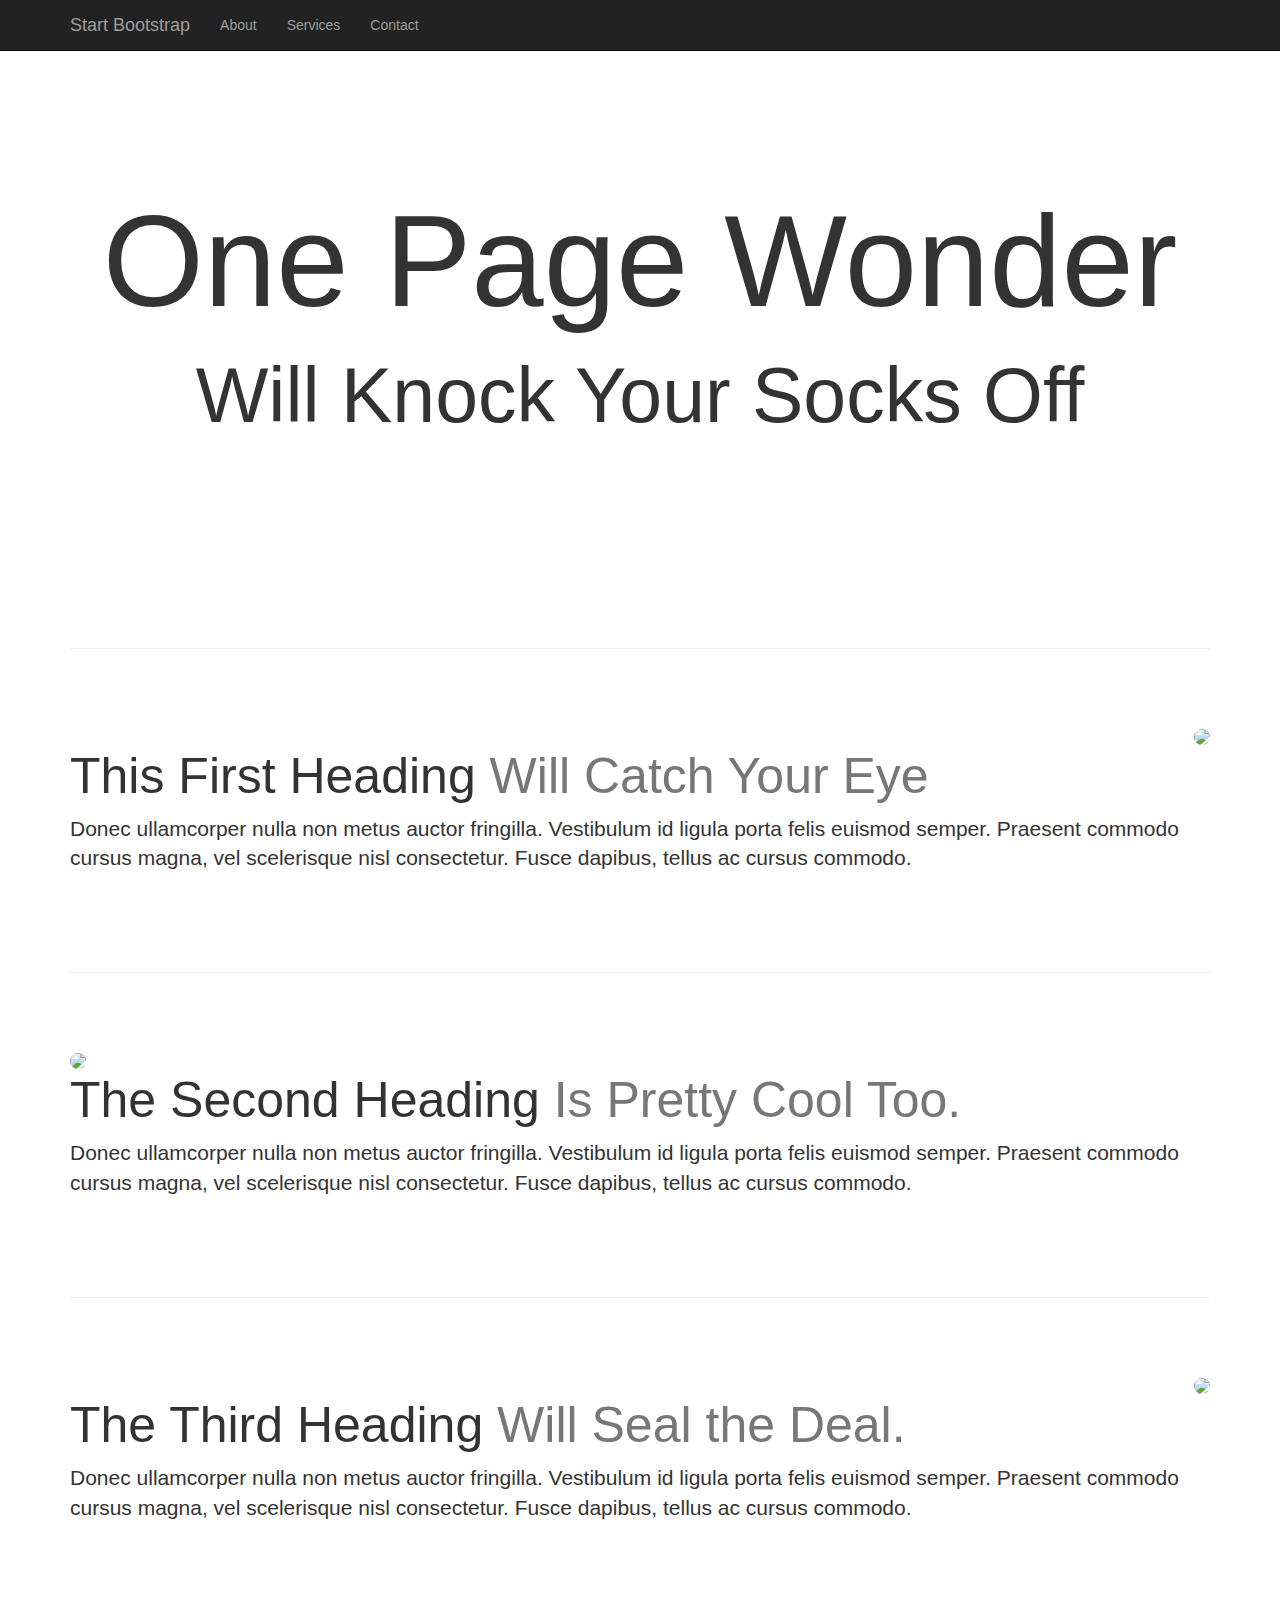
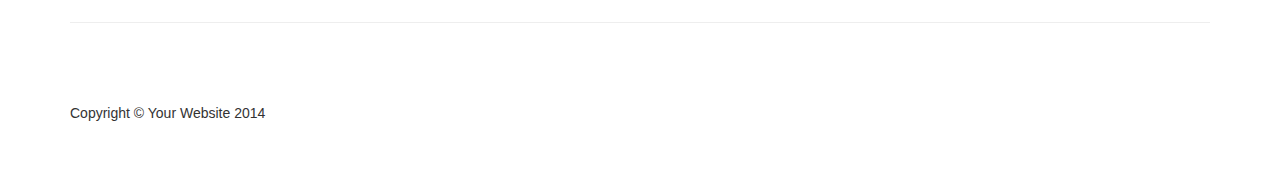
==== index.html @ 87412b1c "Arquivos iniciais." ====
<!DOCTYPE html>
<html lang="en">

<head>

    <meta charset="utf-8">
    <meta http-equiv="X-UA-Compatible" content="IE=edge">
    <meta name="viewport" content="width=device-width, initial-scale=1">
    <meta name="description" content="">
    <meta name="author" content="">

    <title>One Page Wonder - Start Bootstrap Template</title>

    <!-- Bootstrap Core CSS -->
    <link href="css/bootstrap.min.css" rel="stylesheet">

    <!-- Custom CSS -->
    <link href="css/one-page-wonder.css" rel="stylesheet">

    <!-- HTML5 Shim and Respond.js IE8 support of HTML5 elements and media queries -->
    <!-- WARNING: Respond.js doesn't work if you view the page via file:// -->
    <!--[if lt IE 9]>
        <script src="https://oss.maxcdn.com/libs/html5shiv/3.7.0/html5shiv.js"></script>
        <script src="https://oss.maxcdn.com/libs/respond.js/1.4.2/respond.min.js"></script>
    <![endif]-->

</head>

<body>

    <!-- Navigation -->
    <nav class="navbar navbar-inverse navbar-fixed-top" role="navigation">
        <div class="container">
            <!-- Brand and toggle get grouped for better mobile display -->
            <div class="navbar-header">
                <button type="button" class="navbar-toggle" data-toggle="collapse" data-target="#bs-example-navbar-collapse-1">
                    <span class="sr-only">Toggle navigation</span>
                    <span class="icon-bar"></span>
                    <span class="icon-bar"></span>
                    <span class="icon-bar"></span>
                </button>
                <a class="navbar-brand" href="#">Start Bootstrap</a>
            </div>
            <!-- Collect the nav links, forms, and other content for toggling -->
            <div class="collapse navbar-collapse" id="bs-example-navbar-collapse-1">
                <ul class="nav navbar-nav">
                    <li>
                        <a href="#about">About</a>
                    </li>
                    <li>
                        <a href="#services">Services</a>
                    </li>
                    <li>
                        <a href="#contact">Contact</a>
                    </li>
                </ul>
            </div>
            <!-- /.navbar-collapse -->
        </div>
        <!-- /.container -->
    </nav>

    <!-- Full Width Image Header -->
    <header class="header-image">
        <div class="headline">
            <div class="container">
                <h1>One Page Wonder</h1>
                <h2>Will Knock Your Socks Off</h2>
            </div>
        </div>
    </header>

    <!-- Page Content -->
    <div class="container">

        <hr class="featurette-divider">

        <!-- First Featurette -->
        <div class="featurette" id="about">
            <img class="featurette-image img-circle img-responsive pull-right" src="http://placehold.it/500x500">
            <h2 class="featurette-heading">This First Heading
                <span class="text-muted">Will Catch Your Eye</span>
            </h2>
            <p class="lead">Donec ullamcorper nulla non metus auctor fringilla. Vestibulum id ligula porta felis euismod semper. Praesent commodo cursus magna, vel scelerisque nisl consectetur. Fusce dapibus, tellus ac cursus commodo.</p>
        </div>

        <hr class="featurette-divider">

        <!-- Second Featurette -->
        <div class="featurette" id="services">
            <img class="featurette-image img-circle img-responsive pull-left" src="http://placehold.it/500x500">
            <h2 class="featurette-heading">The Second Heading
                <span class="text-muted">Is Pretty Cool Too.</span>
            </h2>
            <p class="lead">Donec ullamcorper nulla non metus auctor fringilla. Vestibulum id ligula porta felis euismod semper. Praesent commodo cursus magna, vel scelerisque nisl consectetur. Fusce dapibus, tellus ac cursus commodo.</p>
        </div>

        <hr class="featurette-divider">

        <!-- Third Featurette -->
        <div class="featurette" id="contact">
            <img class="featurette-image img-circle img-responsive pull-right" src="http://placehold.it/500x500">
            <h2 class="featurette-heading">The Third Heading
                <span class="text-muted">Will Seal the Deal.</span>
            </h2>
            <p class="lead">Donec ullamcorper nulla non metus auctor fringilla. Vestibulum id ligula porta felis euismod semper. Praesent commodo cursus magna, vel scelerisque nisl consectetur. Fusce dapibus, tellus ac cursus commodo.</p>
        </div>

        <hr class="featurette-divider">

        <!-- Footer -->
        <footer>
            <div class="row">
                <div class="col-lg-12">
                    <p>Copyright &copy; Your Website 2014</p>
                </div>
            </div>
        </footer>

    </div>
    <!-- /.container -->

    <!-- jQuery -->
    <script src="js/jquery.js"></script>

    <!-- Bootstrap Core JavaScript -->
    <script src="js/bootstrap.min.js"></script>

</body>

</html>
---- css/one-page-wonder.css ----
/*!
 * Start Bootstrap - One Page Wonder HTML Template (http://startbootstrap.com)
 * Code licensed under the Apache License v2.0.
 * For details, see http://www.apache.org/licenses/LICENSE-2.0.
 */

body {
    margin-top: 50px; /* Required padding for .navbar-fixed-top. Remove if using .navbar-static-top. Change if height of navigation changes. */
}

.header-image {
    display: block;
    width: 100%;
    text-align: center;
    background: url('http://placehold.it/1900x500') no-repeat center center scroll;
    -webkit-background-size: cover;
    -moz-background-size: cover;
    background-size: cover;
    -o-background-size: cover;
}

.headline {
    padding: 120px 0;
}

.headline h1 {
    font-size: 130px;
    background: #fff;
    background: rgba(255,255,255,0.9);
}

.headline h2 {
    font-size: 77px;
    background: #fff;
    background: rgba(255,255,255,0.9);
}

.featurette-divider {
    margin: 80px 0;
}

.featurette {
    overflow: hidden;
}

.featurette-image.pull-left {
    margin-right: 40px;
}

.featurette-image.pull-right {
    margin-left: 40px;
}

.featurette-heading {
    font-size: 50px;
}

footer {
    margin: 50px 0;
}

@media(max-width:1200px) {
    .headline h1 {
        font-size: 140px;
    }

    .headline h2 {
        font-size: 63px;
    }

    .featurette-divider {
        margin: 50px 0;
    }

    .featurette-image.pull-left {
        margin-right: 20px;
    }

    .featurette-image.pull-right {
        margin-left: 20px;
    }

    .featurette-heading {
        font-size: 35px;
    }
}

@media(max-width:991px) {
    .headline h1 {
        font-size: 105px;
    }

    .headline h2 {
        font-size: 50px;
    }

    .featurette-divider {
        margin: 40px 0;
    }

    .featurette-image {
        max-width: 50%;
    }

    .featurette-image.pull-left {
        margin-right: 10px;
    }

    .featurette-image.pull-right {
        margin-left: 10px;
    }

    .featurette-heading {
        font-size: 30px;
    }
}

@media(max-width:768px) {
    .container {
        margin: 0 15px;
    }

    .featurette-divider {
        margin: 40px 0;
    }

    .featurette-heading {
        font-size: 25px;
    }
}

@media(max-width:668px) {
    .headline h1 {
        font-size: 70px;
    }

    .headline h2 {
        font-size: 32px;
    }

    .featurette-divider {
        margin: 30px 0;
    }
}

@media(max-width:640px) {
    .headline {
        padding: 75px 0 25px 0;
    }

    .headline h1 {
        font-size: 60px;
    }

    .headline h2 {
        font-size: 30px;
    }
}

@media(max-width:375px) {
    .featurette-divider {
        margin: 10px 0;
    }

    .featurette-image {
        max-width: 100%;
    }

    .featurette-image.pull-left {
        margin-right: 0;
        margin-bottom: 10px;
    }

    .featurette-image.pull-right {
        margin-bottom: 10px;
        margin-left: 0;
    }
}
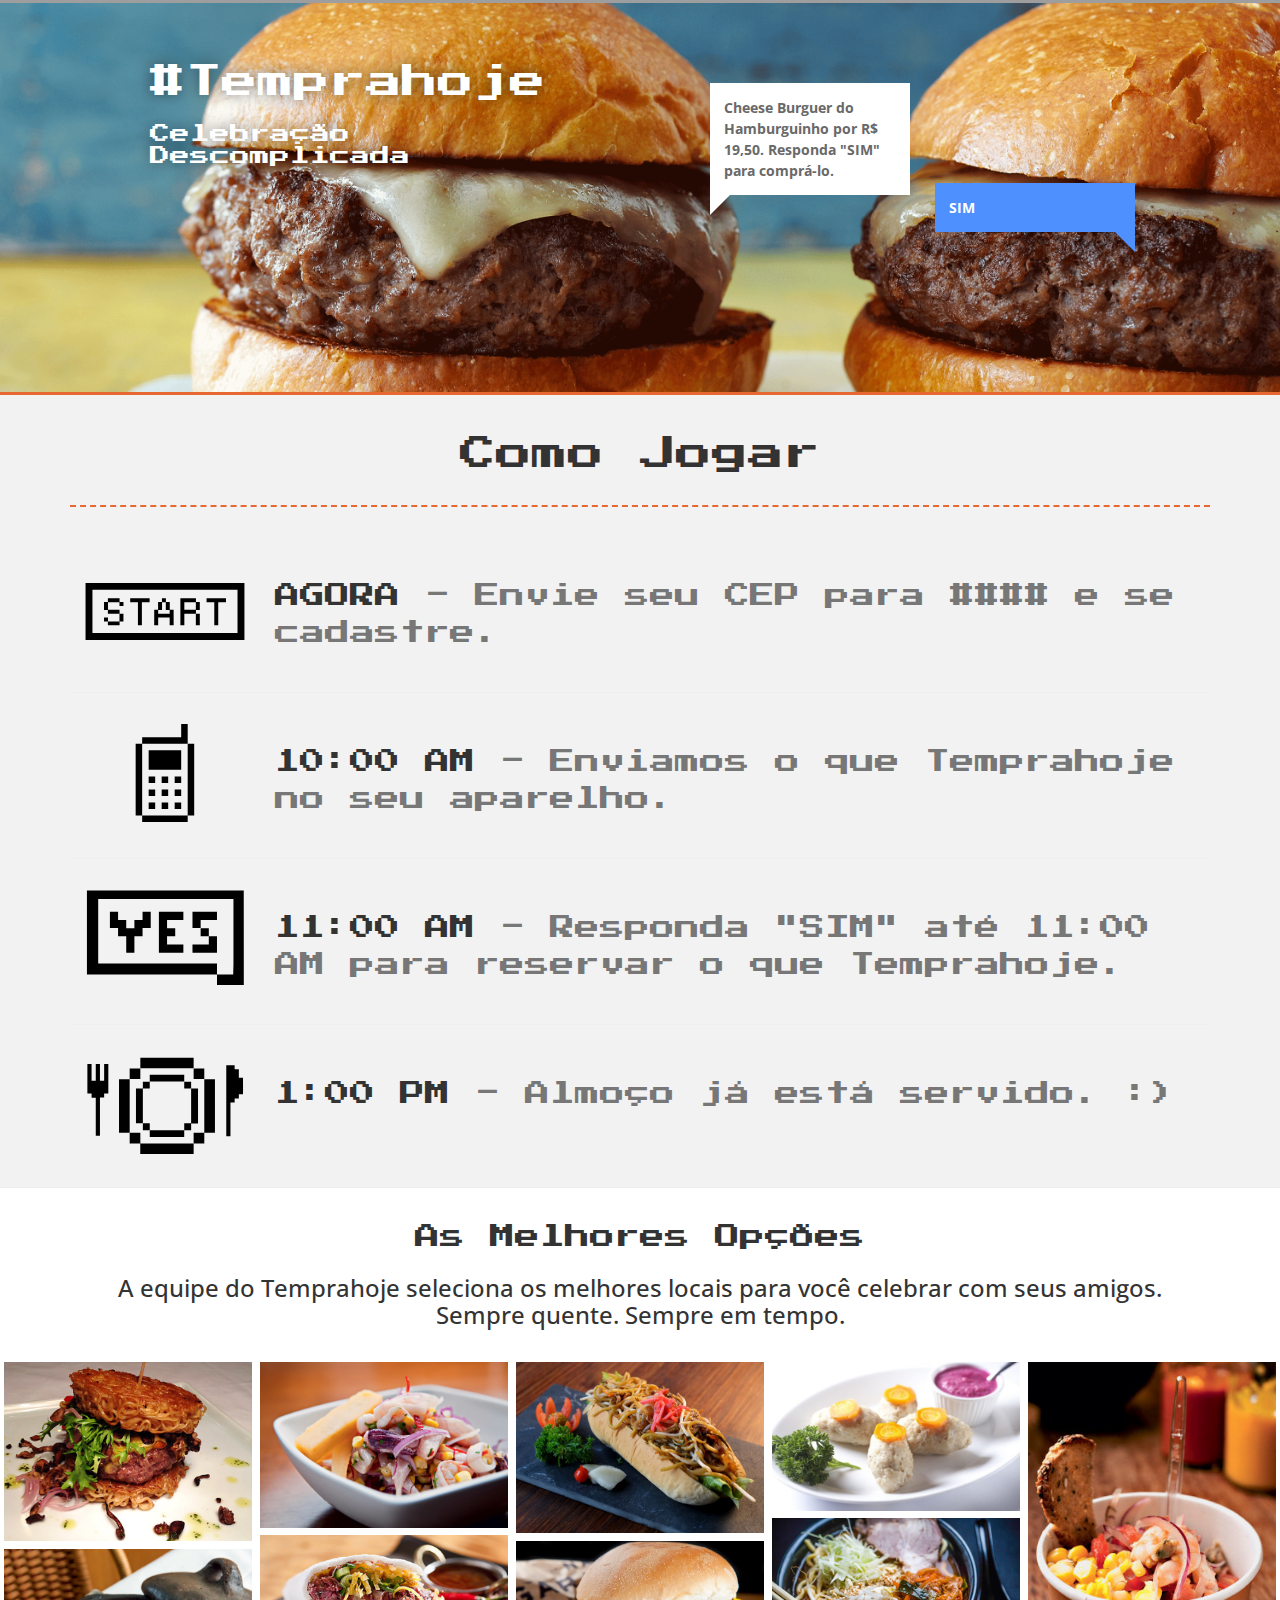
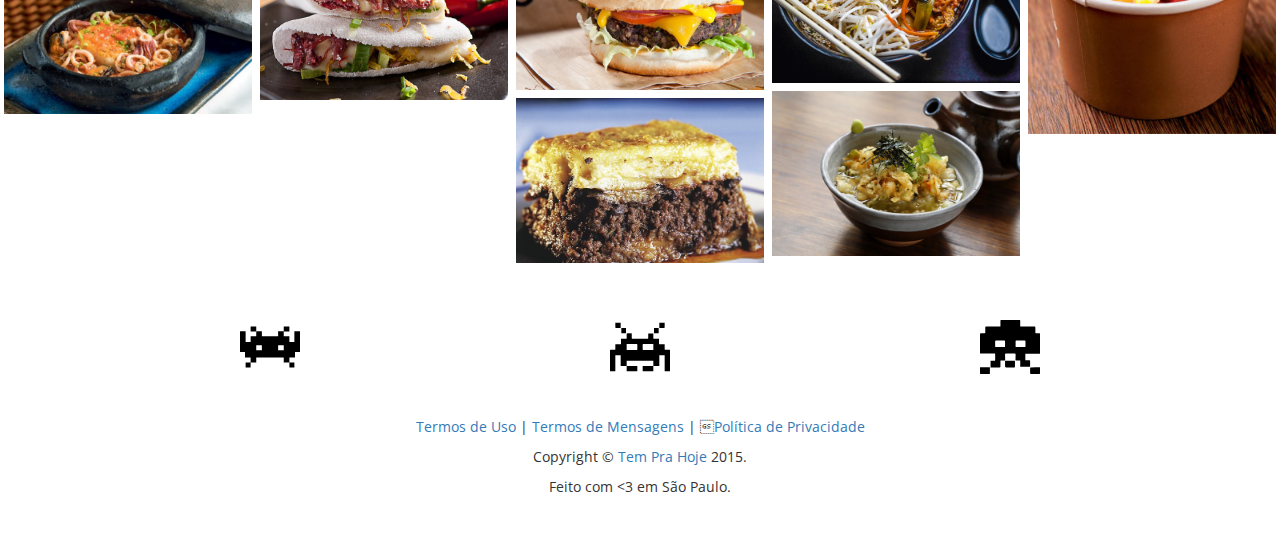
==== commit 6ea792e9: "Versionando primeiras alterações." ====
--- a/index.html
+++ b/index.html
@@ -1,131 +1,333 @@
 <!DOCTYPE html>
-<html lang="en">
+<html lang="pt-BR">
+<head>
+  <meta charset="utf-8" />
+  <meta http-equiv="X-UA-Compatible" content="IE=edge, chrome=1" />
+  <meta name="viewport" content="width=device-width, initial-scale=1.0" />
+  <meta name="description" content="" />
+  <meta name="author" content="" />
+  <title>#Temprahoje</title>
+  <link href="css/style.css" rel="stylesheet" />
+  <!--[if lt IE 9]>
+      <script src="https://oss.maxcdn.com/libs/html5shiv/3.7.0/html5shiv.js"></script>
+      <script src="https://oss.maxcdn.com/libs/respond.js/1.4.2/respond.min.js"></script>
+  <![endif]-->
+  <noscript><link rel="stylesheet" type="text/css" href="css/noJS.css"/></noscript>
+  <!--[if lte IE 7]><style>.main{display:none;} .support-note .note-ie{display:block;}</style><![endif]-->
+  <script src="js/modernizr.custom.70736.js" type="text/javascript"></script>
+</head>
+<body>
+  <header class="header-image">
+    <div class="headline">
+      <div class="container">
+        <div class="col-md-6 col-xs-12 col-lg-6 col-sm-6 headline-title">
+          <h1>#Temprahoje</h1>
+          <h2>Celebração Descomplicada</h2>
+        </div>
+        <div class="col-md-6 col-xs-12 col-lg-6 col-sm-6 headline-talks">
+          <div class="col-md-6 col-xs-12 col-lg-6 col-sm-6 talk-request">
+            <div class="talk-bubble tri-right btm-left">
+              <div class="talktext">
+                <p>Cheese Burguer do Hamburguinho por R$ 19,50. Responda "SIM" para comprá-lo.</p>
+              </div>
+            </div>
+          </div>
+          <div class="col-md-6 col-xs-12 col-lg-6 col-sm-6 talk-response">
+            <br /><br /><br /><br /><br />
+            <div class="talk-bubble tri-right btm-right">
+              <div class="talktext">
+                <p>SIM</p>
+              </div>
+            </div>
+          </div>
+        </div>
+      </div>
+    </div>
+  </header>
+  <div class="featurette-container">
+    <div class="container">
+      <div class="featurette-title text-center">
+        <h1>Como Jogar</h1>
+      </div>
+      <div class="featurette" id="about">
+        <div class="col-md-2 mobile-hide">
+          <img class="featurette-image img-responsive" src="images/icons/start.svg" width="200" style="margin-top: 25px">
+        </div>
+        <div class="col-md-10 col-xs-12">
+          <h2 class="featurette-heading">AGORA
+            <span class="text-muted">- Envie seu CEP para #### e se cadastre.</span>
+          </h2>
+        </div>
+      </div>
+      <hr class="featurette-divider">
+      <div class="featurette" id="services">
+        <div class="col-md-2 text-center mobile-hide">
+          <img class="featurette-image img-responsive" src="images/icons/mobile.svg" width="60">
+        </div>
+        <div class="col-md-10 col-xs-12">
+          <h2 class="featurette-heading">10:00 AM
+            <span class="text-muted">- Enviamos o que Temprahoje no seu aparelho.</span>
+          </h2>
+        </div>
+      </div>
+      <hr class="featurette-divider">
+      <div class="featurette" id="contact">
+        <div class="col-md-2 text-center mobile-hide">
+          <img class="featurette-image img-responsive" src="images/icons/yes.svg">
+        </div>
+        <div class="col-md-10 col-xs-12">
+          <h2 class="featurette-heading">11:00 AM
+            <span class="text-muted">- Responda "SIM" até 11:00 AM para reservar o que Temprahoje.</span></h2>
+        </div>
+      </div>
+      <hr class="featurette-divider">
+      <div class="featurette" id="contact">
+        <div class="col-md-2 text-center mobile-hide">
+          <img class="featurette-image img-responsive" src="images/icons/food.svg" />
+        </div>
+        <div class="col-md-10 col-xs-12">
+          <h2 class="featurette-heading">1:00 PM
+            <span class="text-muted">- Almoço já está servido. :)</span></h2>
+        </div>
+      </div>
+    </div>
+    <hr class="featurette-divider">
+  </div>
 
-<head>
+  <div class="text-center">
+    <h1 class="featurette-heading">As Melhores Opções</h1>
+    <h3>
+      A equipe do Temprahoje seleciona os melhores locais para você celebrar com seus amigos.<br />
+      Sempre quente. Sempre em tempo.
+    </h3>
+    <br />
+  </div>
 
-    <meta charset="utf-8">
-    <meta http-equiv="X-UA-Compatible" content="IE=edge">
-    <meta name="viewport" content="width=device-width, initial-scale=1">
-    <meta name="description" content="">
-    <meta name="author" content="">
-
-    <title>One Page Wonder - Start Bootstrap Template</title>
-
-    <!-- Bootstrap Core CSS -->
-    <link href="css/bootstrap.min.css" rel="stylesheet">
-
-    <!-- Custom CSS -->
-    <link href="css/one-page-wonder.css" rel="stylesheet">
-
-    <!-- HTML5 Shim and Respond.js IE8 support of HTML5 elements and media queries -->
-    <!-- WARNING: Respond.js doesn't work if you view the page via file:// -->
-    <!--[if lt IE 9]>
-        <script src="https://oss.maxcdn.com/libs/html5shiv/3.7.0/html5shiv.js"></script>
-        <script src="https://oss.maxcdn.com/libs/respond.js/1.4.2/respond.min.js"></script>
-    <![endif]-->
-
-</head>
-
-<body>
-
-    <!-- Navigation -->
-    <nav class="navbar navbar-inverse navbar-fixed-top" role="navigation">
-        <div class="container">
-            <!-- Brand and toggle get grouped for better mobile display -->
-            <div class="navbar-header">
-                <button type="button" class="navbar-toggle" data-toggle="collapse" data-target="#bs-example-navbar-collapse-1">
-                    <span class="sr-only">Toggle navigation</span>
-                    <span class="icon-bar"></span>
-                    <span class="icon-bar"></span>
-                    <span class="icon-bar"></span>
-                </button>
-                <a class="navbar-brand" href="#">Start Bootstrap</a>
-            </div>
-            <!-- Collect the nav links, forms, and other content for toggling -->
-            <div class="collapse navbar-collapse" id="bs-example-navbar-collapse-1">
-                <ul class="nav navbar-nav">
-                    <li>
-                        <a href="#about">About</a>
-                    </li>
-                    <li>
-                        <a href="#services">Services</a>
-                    </li>
-                    <li>
-                        <a href="#contact">Contact</a>
-                    </li>
-                </ul>
-            </div>
-            <!-- /.navbar-collapse -->
-        </div>
-        <!-- /.container -->
-    </nav>
-
-    <!-- Full Width Image Header -->
-    <header class="header-image">
-        <div class="headline">
-            <div class="container">
-                <h1>One Page Wonder</h1>
-                <h2>Will Knock Your Socks Off</h2>
-            </div>
-        </div>
-    </header>
-
-    <!-- Page Content -->
-    <div class="container">
-
-        <hr class="featurette-divider">
-
-        <!-- First Featurette -->
-        <div class="featurette" id="about">
-            <img class="featurette-image img-circle img-responsive pull-right" src="http://placehold.it/500x500">
-            <h2 class="featurette-heading">This First Heading
-                <span class="text-muted">Will Catch Your Eye</span>
-            </h2>
-            <p class="lead">Donec ullamcorper nulla non metus auctor fringilla. Vestibulum id ligula porta felis euismod semper. Praesent commodo cursus magna, vel scelerisque nisl consectetur. Fusce dapibus, tellus ac cursus commodo.</p>
-        </div>
-
-        <hr class="featurette-divider">
-
-        <!-- Second Featurette -->
-        <div class="featurette" id="services">
-            <img class="featurette-image img-circle img-responsive pull-left" src="http://placehold.it/500x500">
-            <h2 class="featurette-heading">The Second Heading
-                <span class="text-muted">Is Pretty Cool Too.</span>
-            </h2>
-            <p class="lead">Donec ullamcorper nulla non metus auctor fringilla. Vestibulum id ligula porta felis euismod semper. Praesent commodo cursus magna, vel scelerisque nisl consectetur. Fusce dapibus, tellus ac cursus commodo.</p>
-        </div>
-
-        <hr class="featurette-divider">
-
-        <!-- Third Featurette -->
-        <div class="featurette" id="contact">
-            <img class="featurette-image img-circle img-responsive pull-right" src="http://placehold.it/500x500">
-            <h2 class="featurette-heading">The Third Heading
-                <span class="text-muted">Will Seal the Deal.</span>
-            </h2>
-            <p class="lead">Donec ullamcorper nulla non metus auctor fringilla. Vestibulum id ligula porta felis euismod semper. Praesent commodo cursus magna, vel scelerisque nisl consectetur. Fusce dapibus, tellus ac cursus commodo.</p>
-        </div>
-
-        <hr class="featurette-divider">
-
-        <!-- Footer -->
-        <footer>
-            <div class="row">
-                <div class="col-lg-12">
-                    <p>Copyright &copy; Your Website 2014</p>
-                </div>
-            </div>
-        </footer>
-
-    </div>
-    <!-- /.container -->
-
-    <!-- jQuery -->
-    <script src="js/jquery.js"></script>
-
-    <!-- Bootstrap Core JavaScript -->
-    <script src="js/bootstrap.min.js"></script>
-
+  <div class="gamma-container gamma-loading" id="gamma-container">
+    <ul class="gamma-gallery">
+      <li>
+        <div data-alt="img01" data-description="<h3>Astolpho Burger Gourmet & Tartares - Miojoburger</h3>" data-max-width="1800" data-max-height="1350">
+          <div data-src="images/xxxlarge/astolpho-miojoburger3.jpeg" data-min-width="1300"></div>
+          <div data-src="images/xxlarge/astolpho-miojoburger3.jpeg" data-min-width="1000"></div>
+          <div data-src="images/xlarge/astolpho-miojoburger3.jpeg" data-min-width="700"></div>
+          <div data-src="images/large/astolpho-miojoburger3.jpeg" data-min-width="300"></div>
+          <div data-src="images/medium/astolpho-miojoburger3.jpeg" data-min-width="200"></div>
+          <div data-src="images/small/astolpho-miojoburger3.jpeg" data-min-width="140"></div>
+          <div data-src="images/xsmall/astolpho-miojoburger3.jpeg"></div>
+          <noscript>
+            <img src="images/xsmall/astolpho-miojoburger3.jpeg" alt="Astolpho Burger Gourmet & Tartares - Miojoburger"/>
+          </noscript>
+        </div>
+      </li>
+      <li>
+        <div data-alt="img02" data-description="<h3>Suri Ceviche Bar - ótimo caldo de limão, coentro e pimenta para tomar de colher</h3>" data-max-width="1800" data-max-height="1350">
+          <div data-src="images/xxxlarge/ceviche-classico-mixto_elvisfernandes_suri-jpg.jpeg" data-min-width="1300"></div>
+          <div data-src="images/xxlarge/ceviche-classico-mixto_elvisfernandes_suri-jpg.jpeg" data-min-width="1000"></div>
+          <div data-src="images/xlarge/ceviche-classico-mixto_elvisfernandes_suri-jpg.jpeg" data-min-width="700"></div>
+          <div data-src="images/large/ceviche-classico-mixto_elvisfernandes_suri-jpg.jpeg" data-min-width="300"></div>
+          <div data-src="images/medium/ceviche-classico-mixto_elvisfernandes_suri-jpg.jpeg" data-min-width="200"></div>
+          <div data-src="images/small/ceviche-classico-mixto_elvisfernandes_suri-jpg.jpeg" data-min-width="140"></div>
+          <div data-src="images/xsmall/ceviche-classico-mixto_elvisfernandes_suri-jpg.jpeg"></div>
+          <noscript>
+            <img src="images/xsmall/ceviche-classico-mixto_elvisfernandes_suri-jpg.jpeg" alt="Suri Ceviche Bar - ótimo caldo de limão, coentro e pimenta para tomar de colher"/>
+          </noscript>
+        </div>
+      </li>
+      <li>
+        <div data-alt="img03" data-description="<h3>Sakagura A1 - sanduíche de yakissoba no pão de hot-dog</h3>" data-max-width="1800" data-max-height="1350">
+          <div data-src="images/xxxlarge/dscf0494-bx.jpeg" data-min-width="1300"></div>
+          <div data-src="images/xxlarge/dscf0494-bx.jpeg" data-min-width="1000"></div>
+          <div data-src="images/xlarge/dscf0494-bx.jpeg" data-min-width="700"></div>
+          <div data-src="images/large/dscf0494-bx.jpeg" data-min-width="300"></div>
+          <div data-src="images/medium/dscf0494-bx.jpeg" data-min-width="200"></div>
+          <div data-src="images/small/dscf0494-bx.jpeg" data-min-width="140"></div>
+          <div data-src="images/xsmall/dscf0494-bx.jpeg"></div>
+          <noscript>
+            <img src="images/xsmall/dscf0494-bx.jpeg" alt="Sakagura A1 - sanduíche de yakissoba no pão de hot-dog"/>
+          </noscript>
+        </div>
+      </li>
+      <li>
+        <div data-alt="img04" data-description="<h3>Z Deli - Gefilte fish com raiz-forte</h3>" data-max-width="1800" data-max-height="1350">
+          <div data-src="images/xxxlarge/gefilte-fish-com-raiz-forte-marco-pinto.jpeg" data-min-width="1300"></div>
+          <div data-src="images/xxlarge/gefilte-fish-com-raiz-forte-marco-pinto.jpeg" data-min-width="1000"></div>
+          <div data-src="images/xlarge/gefilte-fish-com-raiz-forte-marco-pinto.jpeg" data-min-width="700"></div>
+          <div data-src="images/large/gefilte-fish-com-raiz-forte-marco-pinto.jpeg" data-min-width="300"></div>
+          <div data-src="images/medium/gefilte-fish-com-raiz-forte-marco-pinto.jpeg" data-min-width="200"></div>
+          <div data-src="images/small/gefilte-fish-com-raiz-forte-marco-pinto.jpeg" data-min-width="140"></div>
+          <div data-src="images/xsmall/gefilte-fish-com-raiz-forte-marco-pinto.jpeg"></div>
+          <noscript>
+            <img src="images/xsmall/gefilte-fish-com-raiz-forte-marco-pinto.jpeg" alt="Z Deli - Gefilte fish com raiz-forte"/>
+          </noscript>
+        </div>
+      </li>
+      <li>
+        <div data-alt="img05" data-description="<h3>Comedoria Gonzales - bom custo-benefício e quatro marinadas para escolher</h3>" data-max-width="1800" data-max-height="1350">
+          <div data-src="images/xxxlarge/gonzales004-jpg-jpeg.jpeg" data-min-width="1300"></div>
+          <div data-src="images/xxlarge/gonzales004-jpg-jpeg.jpeg" data-min-width="1000"></div>
+          <div data-src="images/xlarge/gonzales004-jpg-jpeg.jpeg" data-min-width="700"></div>
+          <div data-src="images/large/gonzales004-jpg-jpeg.jpeg" data-min-width="300"></div>
+          <div data-src="images/medium/gonzales004-jpg-jpeg.jpeg" data-min-width="200"></div>
+          <div data-src="images/small/gonzales004-jpg-jpeg.jpeg" data-min-width="140"></div>
+          <div data-src="images/xsmall/gonzales004-jpg-jpeg.jpeg"></div>
+          <noscript>
+            <img src="images/xsmall/gonzales004-jpg-jpeg.jpeg" alt="Comedoria Gonzales - bom custo-benefício e quatro marinadas para escolher"/>
+          </noscript>
+        </div>
+      </li>
+      <li>
+        <div data-alt="img06" data-description="<h3>Tian - menu de lámens em caldo de pato ou lagostim</h3>" data-max-width="1800" data-max-height="1350">
+          <div data-src="images/xxxlarge/lamen-tian-17-jpg.jpeg" data-min-width="1300"></div>
+          <div data-src="images/xxlarge/lamen-tian-17-jpg.jpeg" data-min-width="1000"></div>
+          <div data-src="images/xlarge/lamen-tian-17-jpg.jpeg" data-min-width="700"></div>
+          <div data-src="images/large/lamen-tian-17-jpg.jpeg" data-min-width="300"></div>
+          <div data-src="images/medium/lamen-tian-17-jpg.jpeg" data-min-width="200"></div>
+          <div data-src="images/small/lamen-tian-17-jpg.jpeg" data-min-width="140"></div>
+          <div data-src="images/xsmall/lamen-tian-17-jpg.jpeg"></div>
+          <noscript>
+            <img src="images/xsmall/lamen-tian-17-jpg.jpeg" alt="Tian - menu de lámens em caldo de pato ou lagostim"/>
+          </noscript>
+        </div>
+      </li>
+      <li>
+        <div data-alt="img07" data-description="<h3>Mocotó - tapioca recheada de carne-seca mais requeijão do Norte e crocante de mandioquinha</h3>" data-max-width="1800" data-max-height="1350">
+          <div data-src="images/xxxlarge/mocoto-tapioca-zeamaral.jpeg" data-min-width="1300"></div>
+          <div data-src="images/xxlarge/mocoto-tapioca-zeamaral.jpeg" data-min-width="1000"></div>
+          <div data-src="images/xlarge/mocoto-tapioca-zeamaral.jpeg" data-min-width="700"></div>
+          <div data-src="images/large/mocoto-tapioca-zeamaral.jpeg" data-min-width="300"></div>
+          <div data-src="images/medium/mocoto-tapioca-zeamaral.jpeg" data-min-width="200"></div>
+          <div data-src="images/small/mocoto-tapioca-zeamaral.jpeg" data-min-width="140"></div>
+          <div data-src="images/xsmall/mocoto-tapioca-zeamaral.jpeg"></div>
+          <noscript>
+            <img src="images/xsmall/mocoto-tapioca-zeamaral.jpeg" alt="Mocotó - tapioca rechada de carne-seca mais requeijão do Norte e crocante de mandioquinha"/>
+          </noscript>
+        </div>
+      </li>
+      <li>
+        <div data-alt="img08" data-description="<h3>Na Garagem - Hamburger Vegano</h3>" data-max-width="1800" data-max-height="1350">
+          <div data-src="images/xxxlarge/nagaragem_veggie.jpeg" data-min-width="1300"></div>
+          <div data-src="images/xxlarge/nagaragem_veggie.jpeg" data-min-width="1000"></div>
+          <div data-src="images/xlarge/nagaragem_veggie.jpeg" data-min-width="700"></div>
+          <div data-src="images/large/nagaragem_veggie.jpeg" data-min-width="300"></div>
+          <div data-src="images/medium/nagaragem_veggie.jpeg" data-min-width="200"></div>
+          <div data-src="images/small/nagaragem_veggie.jpeg" data-min-width="140"></div>
+          <div data-src="images/xsmall/nagaragem_veggie.jpeg"></div>
+          <noscript>
+            <img src="images/xsmall/nagaragem_veggie.jpeg" alt="Na Garagem - Hamburger Vegano"/>
+          </noscript>
+        </div>
+      </li>
+      <li>
+        <div data-alt="img09" data-description="<h3>Amadeus - abrotea ou prejereba ensopada com lula e marisco</h3>" data-max-width="1800" data-max-height="1350">
+          <div data-src="images/xxxlarge/peixe-do-dia-_amadeus_lucasterribili-2-jpg.jpeg" data-min-width="1300"></div>
+          <div data-src="images/xxlarge/nagaragepeixe-do-dia-_amadeus_lucasterribili-2-jpgm_veggie.jpeg" data-min-width="1000"></div>
+          <div data-src="images/xlarge/peixe-do-dia-_amadeus_lucasterribili-2-jpg.jpeg" data-min-width="700"></div>
+          <div data-src="images/large/peixe-do-dia-_amadeus_lucasterribili-2-jpg.jpeg" data-min-width="300"></div>
+          <div data-src="images/medium/peixe-do-dia-_amadeus_lucasterribili-2-jpg.jpeg" data-min-width="200"></div>
+          <div data-src="images/small/peixe-do-dia-_amadeus_lucasterribili-2-jpg.jpeg" data-min-width="140"></div>
+          <div data-src="images/xsmall/peixe-do-dia-_amadeus_lucasterribili-2-jpg.jpeg"></div>
+          <noscript>
+            <img src="images/xsmall/peixe-do-dia-_amadeus_lucasterribili-2-jpg.jpeg" alt="Amadeus - abrotea ou prejereba ensopada com lula e marisco"/>
+          </noscript>
+        </div>
+      </li>
+      <li>
+        <div data-alt="img10" data-description="<h3>Sakagura A1 -  ten ochazuke</h3>" data-max-width="1800" data-max-height="1350">
+          <div data-src="images/xxxlarge/prato_japones.jpeg" data-min-width="1300"></div>
+          <div data-src="images/xxlarge/prato_japones.jpeg" data-min-width="1000"></div>
+          <div data-src="images/xlarge/prato_japones.jpeg" data-min-width="700"></div>
+          <div data-src="images/large/prato_japones.jpeg" data-min-width="300"></div>
+          <div data-src="images/medium/prato_japones.jpeg" data-min-width="200"></div>
+          <div data-src="images/small/prato_japones.jpeg" data-min-width="140"></div>
+          <div data-src="images/xsmall/prato_japones.jpeg"></div>
+          <noscript>
+            <img src="images/xsmall/prato_japones.jpeg" alt="Sakagura A1 -  ten ochazuke"/>
+          </noscript>
+        </div>
+      </li>
+      <li>
+        <div data-alt="img11" data-description="<h3>Acrópoles - torta de berinjela com carne moída e massa de batata</h3>" data-max-width="1800" data-max-height="1350">
+          <div data-src="images/xxxlarge/restaurente-grego-acropoles.jpeg" data-min-width="1300"></div>
+          <div data-src="images/xxlarge/restaurente-grego-acropoles.jpeg" data-min-width="1000"></div>
+          <div data-src="images/xlarge/restaurente-grego-acropoles.jpeg" data-min-width="700"></div>
+          <div data-src="images/large/restaurente-grego-acropoles.jpeg" data-min-width="300"></div>
+          <div data-src="images/medium/restaurente-grego-acropoles.jpeg" data-min-width="200"></div>
+          <div data-src="images/small/restaurente-grego-acropoles.jpeg" data-min-width="140"></div>
+          <div data-src="images/xsmall/restaurente-grego-acropoles.jpeg"></div>
+          <noscript>
+            <img src="images/xsmall/restaurente-grego-acropoles.jpeg" alt="Acrópoles - torta de berinjela com carne moída e massa de batata"/>
+          </noscript>
+        </div>
+      </li>
+    </ul>
+    <div class="gamma-overlay"></div>
+  </div>
+  <footer>
+    <div class="row">
+      <div class="container">
+        <div class="col-md-12 col-sm-12 col-xs-12 col-lg-12">
+          <div class="col-md-4 col-xs-4 col-sm-4 col-lg-4">
+            <img class="img-responsive featurette-image" src="images/icons/space1.svg" width="60" />
+          </div>
+          <div class="col-md-4 col-xs-4 col-sm-4 col-lg-4">
+            <img class="img-responsive featurette-image" src="images/icons/space2.svg" width="60" />
+          </div>
+          <div class="col-md-4 col-xs-4 col-sm-4 col-lg-4">
+            <img class="img-responsive featurette-image" src="images/icons/space3.svg" width="60"/>
+          </div>
+        </div>
+      </div>
+    </div>
+    <div class="row">
+      <br /><br />
+    </div>
+    <div class="row">
+      <div class="col-lg-12 text-center">
+        <p>
+          <a href="#">Termos de Uso</a> |
+          <a href="#">Termos de Mensagens</a> |
+          +<a href="#">Política de Privacidade</a>
+        </p>
+        <p>
+          Copyright &copy; <a href="/" title="Ir para a página inicial">Tem Pra Hoje</a> 2015.
+        </p>
+        <p>
+          Feito com <3 em São Paulo.
+        </p>
+      </div>
+    </div>
+  </footer>
+  <script src="js/jquery.js" type="text/javascript"></script>
+  <script src="js/bootstrap.min.js" type="text/javascript"></script>
+  <script src="js/jquery.history.js" type="text/javascript"></script>
+  <script src="js/jquery.masonry.min.js" type="text/javascript"></script>
+  <script src="js/js-url.min.js" type="text/javascript"></script>
+  <script src="js/jquerypp.custom.js" type="text/javascript"></script>
+  <script src="js/gamma.js" type="text/javascript"></script>
+  <script type="text/javascript">
+    $(function() {
+      var GammaSettings = {
+          viewport : [ {
+            width : 1200,
+            columns : 5
+          }, {
+            width : 900,
+            columns : 4
+          }, {
+            width : 500,
+            columns : 3
+          }, {
+            width : 320,
+            columns : 2
+          }, {
+            width : 0,
+            columns : 2
+          } ]
+      };
+      Gamma.init(GammaSettings, fncallback);
+      function fncallback() {}
+    });
+  </script>
 </body>
-
 </html>
--- a/css/style.css
+++ b/css/style.css
@@ -0,0 +1,780 @@
+@import url("bootstrap.min.css");
+@import url("https://fonts.googleapis.com/css?family=Press+Start+2P");
+@import url("https://fonts.googleapis.com/css?family=Open+Sans");
+
+/* Entypo Icon Font */
+@font-face {
+  font-family: "entypo-selected";
+  src: url("../fonts/entypo-selected.eot");
+  src:
+	  url("../fonts/entypo-selected.eot?#iefix") format('embedded-opentype'),
+	  url("../fonts/entypo-selected.woff") format('woff'),
+	  url("../fonts/entypo-selected.ttf") format('truetype'),
+	  url("../fonts/entypo-selected.svg#entypo-selected") format('svg');
+  font-weight: normal;
+  font-style: normal;
+}
+
+body {
+  font-family: 'Open Sans', sans-serif;
+  margin: 0;
+  padding: 0;
+}
+.text-center {text-align: center;}
+
+.headline {
+  text-align: left;
+  padding: 40px 120px 120px 120px;
+  border-bottom: 3px solid #E86831;
+  border-top: 3px solid #9E9E9E;
+}
+
+.headline .container {
+  margin: 0 auto;
+  width: 100%;
+}
+
+.headline h1 {
+  color: #FFF; //#EB7D4D;
+  font-family: 'Press Start 2P', cursive;
+  text-shadow: 0 0 15px rgba(0,0,0,0.5)
+}
+
+.headline h2 {
+  color: #FFF; //#EB7D4D;
+  font-family: 'Press Start 2P', cursive;
+  font-size: 20px;
+  text-shadow: 0 0 15px rgba(0,0,0,0.5)
+}
+
+.featurette-divider {
+  margin: 80px 0;
+}
+
+.featurette {
+  overflow: hidden;
+}
+.featurette-container {
+  background: #F2F2F2;
+}
+.featurette-title {
+  font-family: 'Press Start 2P', cursive;
+  padding: 20px 0 20px 0;
+  margin-bottom: 50px;
+  border-bottom: 2px dashed #E86831;
+}
+.featurette:first-child {
+  margin-top: 80px;
+}
+.featurette-image {
+  margin: 0 auto 0 auto;
+}
+.featurette-image.pull-left {
+  margin-right: 40px;
+}
+.featurette-image.pull-right {
+  margin-left: 40px;
+}
+.featurette-heading {
+  font-family: 'Press Start 2P', cursive;
+  font-size: 25px;
+  line-height: 1.5em;
+}
+footer {
+  margin: 50px 0;
+}
+
+/* CSS talk bubble */
+.talk-bubble {
+	margin: 40px;
+  display: inline-block;
+  position: relative;
+	width: 200px;
+	height: auto;
+	background-color: white;
+}
+.border{
+  border: 8px solid #666;
+}
+.round{
+  border-radius: 30px;
+	-webkit-border-radius: 30px;
+	-moz-border-radius: 30px;
+
+}
+
+/* Right triangle placed top left flush. */
+.tri-right.border.left-top:before {
+	content: ' ';
+	position: absolute;
+	width: 0;
+	height: 0;
+  left: -40px;
+	right: auto;
+  top: -8px;
+	bottom: auto;
+	border: 32px solid;
+	border-color: #666 transparent transparent transparent;
+}
+.tri-right.left-top:after{
+	content: ' ';
+	position: absolute;
+	width: 0;
+	height: 0;
+  left: -20px;
+	right: auto;
+  top: 0px;
+	bottom: auto;
+	border: 22px solid;
+	border-color: white transparent transparent transparent;
+}
+
+/* Right triangle, left side slightly down */
+.tri-right.border.left-in:before {
+	content: ' ';
+	position: absolute;
+	width: 0;
+	height: 0;
+  left: -40px;
+	right: auto;
+  top: 30px;
+	bottom: auto;
+	border: 20px solid;
+	border-color: #666 #666 transparent transparent;
+}
+.tri-right.left-in:after{
+	content: ' ';
+	position: absolute;
+	width: 0;
+	height: 0;
+  left: -20px;
+	right: auto;
+  top: 38px;
+	bottom: auto;
+	border: 12px solid;
+	border-color: white white transparent transparent;
+}
+
+/*Right triangle, placed bottom left side slightly in*/
+.tri-right.border.btm-left:before {
+	content: ' ';
+	position: absolute;
+	width: 0;
+	height: 0;
+	left: -8px;
+  right: auto;
+  top: auto;
+	bottom: -40px;
+	border: 32px solid;
+	border-color: transparent transparent transparent #666;
+}
+.tri-right.btm-left:after{
+	content: ' ';
+	position: absolute;
+	width: 0;
+	height: 0;
+	left: 0px;
+  right: auto;
+  top: auto;
+	bottom: -20px;
+	border: 22px solid;
+	border-color: transparent transparent transparent white;
+}
+
+/*Right triangle, placed bottom left side slightly in*/
+.tri-right.border.btm-left-in:before {
+	content: ' ';
+	position: absolute;
+	width: 0;
+	height: 0;
+	left: 30px;
+  right: auto;
+  top: auto;
+	bottom: -40px;
+	border: 20px solid;
+	border-color: #666 transparent transparent #666;
+}
+.tri-right.btm-left-in:after{
+	content: ' ';
+	position: absolute;
+	width: 0;
+	height: 0;
+	left: 38px;
+  right: auto;
+  top: auto;
+	bottom: -20px;
+	border: 12px solid;
+	border-color: white transparent transparent white;
+}
+
+/*Right triangle, placed bottom right side slightly in*/
+.tri-right.border.btm-right-in:before {
+	content: ' ';
+	position: absolute;
+	width: 0;
+	height: 0;
+  left: auto;
+	right: 30px;
+	bottom: -40px;
+	border: 20px solid;
+	border-color: #666 #666 transparent transparent;
+}
+.tri-right.btm-right-in:after{
+	content: ' ';
+	position: absolute;
+	width: 0;
+	height: 0;
+  left: auto;
+	right: 38px;
+	bottom: -20px;
+	border: 12px solid;
+	border-color: white white transparent transparent;
+}
+/*
+	left: -8px;
+  right: auto;
+  top: auto;
+	bottom: -40px;
+	border: 32px solid;
+	border-color: transparent transparent transparent #666;
+	left: 0px;
+  right: auto;
+  top: auto;
+	bottom: -20px;
+	border: 22px solid;
+	border-color: transparent transparent transparent lightyellow;
+
+/*Right triangle, placed bottom right side slightly in*/
+.tri-right.border.btm-right:before {
+	content: ' ';
+	position: absolute;
+	width: 0;
+	height: 0;
+  left: auto;
+	right: -8px;
+	bottom: -40px;
+	border: 20px solid;
+	border-color: #666 #666 transparent transparent;
+}
+.tri-right.btm-right:after{
+	content: ' ';
+	position: absolute;
+	width: 0;
+	height: 0;
+  left: auto;
+	right: 0px;
+	bottom: -20px;
+	border: 12px solid;
+	border-color: white white transparent transparent;
+}
+
+/* Right triangle, right side slightly down*/
+.tri-right.border.right-in:before {
+	content: ' ';
+	position: absolute;
+	width: 0;
+	height: 0;
+  left: auto;
+	right: -40px;
+  top: 30px;
+	bottom: auto;
+	border: 20px solid;
+	border-color: #666 transparent transparent #666;
+}
+.tri-right.right-in:after{
+	content: ' ';
+	position: absolute;
+	width: 0;
+	height: 0;
+  left: auto;
+	right: -20px;
+  top: 38px;
+	bottom: auto;
+	border: 12px solid;
+	border-color: white transparent transparent white;
+}
+
+/* Right triangle placed top right flush. */
+.tri-right.border.right-top:before {
+	content: ' ';
+	position: absolute;
+	width: 0;
+	height: 0;
+  left: auto;
+	right: -40px;
+  top: -8px;
+	bottom: auto;
+	border: 32px solid;
+	border-color: #666 transparent transparent transparent;
+}
+.tri-right.right-top:after{
+	content: ' ';
+	position: absolute;
+	width: 0;
+	height: 0;
+  left: auto;
+	right: -20px;
+  top: 0px;
+	bottom: auto;
+	border: 20px solid;
+	border-color: lightyellow transparent transparent transparent;
+}
+
+/* talk bubble contents */
+.talktext{
+  padding: 1em;
+  font-weight: bold;
+  font-size: 14px;
+	text-align: left;
+  line-height: 1.5em;
+}
+.talktext p{
+  /* remove webkit p margins */
+  -webkit-margin-before: 0em;
+  -webkit-margin-after: 0em;
+}
+.talk-request {
+  color: #696969;
+}
+.talk-response .talk-bubble {
+  background: #4d90fe;
+  color: white;
+}
+.talk-response .tri-right.btm-right::after {
+  border-color: #4d90fe #4d90fe transparent transparent;
+}
+@media (min-width:1200px) {
+  .headline .container {
+    max-width: 1200px
+  }
+  .header-image {
+    display: block;
+    width: 100%;
+    text-align: center;
+    background: url('../images/header_image.gif') no-repeat;
+    -webkit-background-size: cover;
+    -moz-background-size: cover;
+    background-size: cover;
+    -o-background-size: cover;
+  }
+  .headline-talks {
+    float: left;
+    max-width: 480px;
+  }
+  .featurette-divider {
+      margin: 30px 0 30px 0;
+  }
+}
+@media (max-width:1200px) {
+  .header-image {
+    display: block;
+    width: 100%;
+    text-align: center;
+    background: url('../images/header_image.gif') no-repeat;
+    -webkit-background-size: cover;
+    -moz-background-size: cover;
+    background-size: cover;
+    -o-background-size: cover;
+  }
+  .headline h1 {font-size: 30px;}
+  .headline h2 {font-size: 20px;}
+  .featurette-divider {margin: 20px 0 20px 0;}
+  .featurette-image.pull-left {margin-right: 20px;}
+  .featurette-image.pull-right {margin-left: 20px;}
+  .featurette-heading {font-size: 22px;}
+}
+
+@media (max-width:991px) {
+  .headline h1 {font-size: 30px;}
+  .headline-title {
+    clear: both;
+    text-align: center;
+    width: 100%;
+  }
+  .headline-talks {width: 100%;}
+  .headline h2 {font-size: 20px;}
+  .featurette-divider {margin: 40px 0;}
+  .featurette-image {max-width: 50%;}
+  .featurette-image.pull-left {margin-right: 10px;}
+  .featurette-image.pull-right {margin-left: 10px;}
+  .featurette-heading {font-size: 25px;}
+}
+
+@media (max-width:768px) {
+  .container {margin: 0 15px;}
+  .headline {padding: 75px 0 75px 0;}
+  .headline h1, .headline h2 {text-align: center;}
+  .headline h2 {margin-bottom: 50px;}
+  .featurette-divider {margin: 40px 0;}
+  .featurette-heading {font-size: 20px;}
+  .talk-bubble {
+    margin: 0 20px;
+    text-align: center;
+  }
+  .talk-request, .talk-response {text-align: center;}
+}
+
+@media(max-width:668px) {
+  .headline {padding: 75px 0 75px 0;}
+  .headline h1 {font-size: 30px;}
+  .headline h2 {
+      font-size: 32px;
+      margin-bottom: 50px;
+  }
+
+  .headline h1, .headline h2 {text-align: center;}
+
+  .featurette-divider {
+      margin: 30px 0;
+  }
+
+  .talk-bubble {
+    margin: 0 20px;
+    text-align: center;
+  }
+
+  .talk-request, .talk-response {
+    text-align: center;
+  }
+}
+
+@media (max-width:640px) {
+  .mobile-hide {
+    display: none;
+  }
+  .headline {
+    padding: 75px 0 75px 0;
+  }
+  .headline h1 {
+    font-size: 20px;
+  }
+  .headline h2 {
+    font-size: 15px;
+    margin-bottom: 50px;
+  }
+  .headline h1, .headline h2 {text-align: center;}
+  .talk-bubble {
+    margin: 0 20px;
+    text-align: center;
+  }
+}
+
+@media (max-width:375px) {
+  .featurette-divider {
+    margin: 10px 0;
+  }
+  .headline h1 {
+    font-size: 20px;
+  }
+  .headline h2 {
+    font-size: 20px;
+    margin-bottom: 50px;
+  }
+  .headline h1, .headline h2 {text-align: center;}
+  .featurette-image {
+    max-width: 100%;
+  }
+  .featurette-image.pull-left {
+    margin-right: 0;
+    margin-bottom: 10px;
+  }
+  .featurette-image.pull-right {
+    margin-bottom: 10px;
+    margin-left: 0;
+  }
+}
+
+/* Gamma Gallery Style */
+
+.gamma-container {
+	min-height: 200px;
+}
+
+.gamma-gallery {
+	list-style-type: none;
+	padding: 0;
+	margin: 0;
+	width: 100%;
+	position: relative;
+}
+
+/* http://nicolasgallagher.com/micro-clearfix-hack/ */
+.gamma-gallery:before,
+.gamma-gallery:after {
+    content: " ";
+    display: table;
+}
+
+.gamma-gallery:after {
+    clear: both;
+}
+
+/**
+ * For IE 6/7 only
+ * Include this rule to trigger hasLayout and contain floats.
+.gamma-gallery {
+    *zoom: 1;
+}
+ */
+
+.gamma-gallery li {
+	display: block;
+	position: relative;
+	cursor: pointer;
+	float: left;
+	padding: 4px;
+}
+
+.gamma-gallery li img {
+	max-width: 100%;
+	width: auto;
+	height: auto;
+	display: block;
+}
+
+.gamma-description {
+	background: #fff;
+	background: rgba(255, 255, 255, 0.6);
+	position: absolute;
+	top: 20px;
+	left: 20px;
+	bottom: 20px;
+	right: 20px;
+	text-align: center;
+	-ms-filter:"progid:DXImageTransform.Microsoft.Alpha(Opacity=0)";
+	filter: alpha(opacity=0);
+	opacity: 0;
+	-webkit-transition: opacity 0.4s ease-in-out;
+	-moz-transition: opacity 0.4s ease-in-out;
+	-ms-transition: opacity 0.4s ease-in-out;
+	-o-transition: opacity 0.4s ease-in-out;
+	transition: opacity 0.4s ease-in-out;
+}
+
+.no-touch .gamma-gallery li:hover .gamma-description {
+	-ms-filter:"progid:DXImageTransform.Microsoft.Alpha(Opacity=80)";
+	filter: alpha(opacity=80);
+	opacity: 1;
+}
+
+.gamma-description:before {
+	content: '';
+	height: 100%;
+}
+
+.gamma-description:before,
+.gamma-description h3 {
+	display: inline-block;
+	vertical-align: middle;
+}
+
+.gamma-description h3 {
+	width: 100%;
+	padding: 0 20px;
+	font-weight: 400;
+	text-transform: uppercase;
+	font-size: 16px;
+	letter-spacing: 2px;
+}
+
+.gamma-buttons {
+	position: absolute;
+	top: 10px;
+	right: 10px;
+	z-index: 10001;
+}
+
+.gamma-buttons button {
+	float: left;
+	background: #333;
+	color: #fff;
+	display: block;
+	width: 30px;
+	height: 30px;
+	font-size: 14px;
+	margin-left: 5px;
+	cursor: pointer;
+	border: none;
+	outline: none;
+}
+
+.gamma-buttons button:before,
+.gamma-nav span:before {
+	font-family: 'entypo-selected';
+	font-style: normal;
+	font-weight: normal;
+	speak: none;
+	display: block;
+	text-align: center;
+	opacity: 0.7;
+	outline: none;
+}
+
+.no-touch .gamma-buttons button:hover {
+	background: #666;
+}
+
+button.gamma-btn-close:before {
+	content: '\2715';
+}
+
+button.gamma-btn-ssplay:before {
+	content: '\25b6';
+}
+
+button.gamma-btn-sspause:before {
+	content: '\2389';
+}
+
+.gamma-single-view {
+	position: fixed;
+	top: 0;
+	left: 0;
+	width: 100%;
+	height: 100%;
+	z-index: 10000;
+	text-align: center;
+	display:none;
+}
+
+.gamma-overlay {
+	background: #000;
+	position: fixed;
+	top: 0;
+	left: 0;
+	width: 100%;
+	height: 100%;
+	opacity: 0;
+	display: none;
+	z-index: 9999;
+}
+
+.gamma-single-view img {
+	position: absolute;
+	cursor: pointer;
+}
+
+.gamma-description-wrapper {
+	background: rgba(0,0,0,0.7);
+	position: absolute;
+	bottom: 0px;
+	left: 0px;
+	right: 0px;
+	z-index: 10;
+	padding: 5px 0;
+}
+
+.gamma-single-view .gamma-description {
+	background: transparent;
+	position: relative;
+	bottom: auto;
+	left: auto;
+	right: auto;
+	top: auto;
+}
+
+.gamma-single-view .gamma-description h3 {
+	font-size: 15px;
+	padding: 5px 0;
+	color: #fff;
+}
+
+.gamma-nav span {
+	position: absolute;
+	display: block;
+	width: 20px;
+	height: 38px;
+	top: 50%;
+	margin-top: -19px;
+	left: 20px;
+	cursor: pointer;
+	text-align: center;
+	-webkit-transition: all 0.3s ease;
+	-moz-transition: all 0.3s ease;
+	-ms-transition: all 0.3s ease;
+	-o-transition: all 0.3s ease;
+	transition: all 0.3s ease;
+}
+
+.gamma-nav span.gamma-next {
+	left: auto;
+	right: 20px;
+}
+
+.gamma-nav span:before {
+	color: #fff;
+	opacity: 0.7;
+	font-size: 40px;
+}
+
+.gamma-nav span:hover:before {
+	opacity: 1;
+}
+
+.gamma-nav span:before {
+	display: block;
+	margin: 0;
+	width: auto;
+}
+
+.gamma-nav span.gamma-prev:before {
+	content: '\e75d';
+}
+
+.gamma-nav span.gamma-next:before {
+	content: '\e75e';
+}
+
+.gamma-img-fly {
+	position: absolute;
+	top: 0;
+	left: 0;
+	z-index: 99999;
+}
+
+/* Loaders */
+
+.gamma-loading {
+	background: transparent url(../images/loader_light.gif) no-repeat center center;
+}
+
+.gamma-single-view.gamma-loading {
+	background: transparent url(../images/loader_dark.gif) no-repeat center center;
+}
+
+
+/* Make some things unselectable. Remove where selection is needed: */
+
+.gamma-container img,
+.gamma-nav span,
+.gamma-buttons button,
+.gamma-description-wrapper,
+.gamma-description,
+.gamma-description h3 {
+	-webkit-touch-callout: none;
+	-webkit-user-select: none;
+	-khtml-user-select: none;
+	-moz-user-select: none;
+	-ms-user-select: none;
+	user-select: none;
+}
+
+@media screen and (max-width: 750px) {
+	.gamma-description {
+		top: 10px;
+		left: 10px;
+		bottom: 10px;
+		right: 10px;
+	}
+	.gamma-description h3 {
+		font-size: 14px;
+		padding: 0 5px;
+	}
+}
+
+@media screen and (max-width: 500px) {
+	.gamma-buttons {
+		float: left;
+		clear: both;
+	}
+}
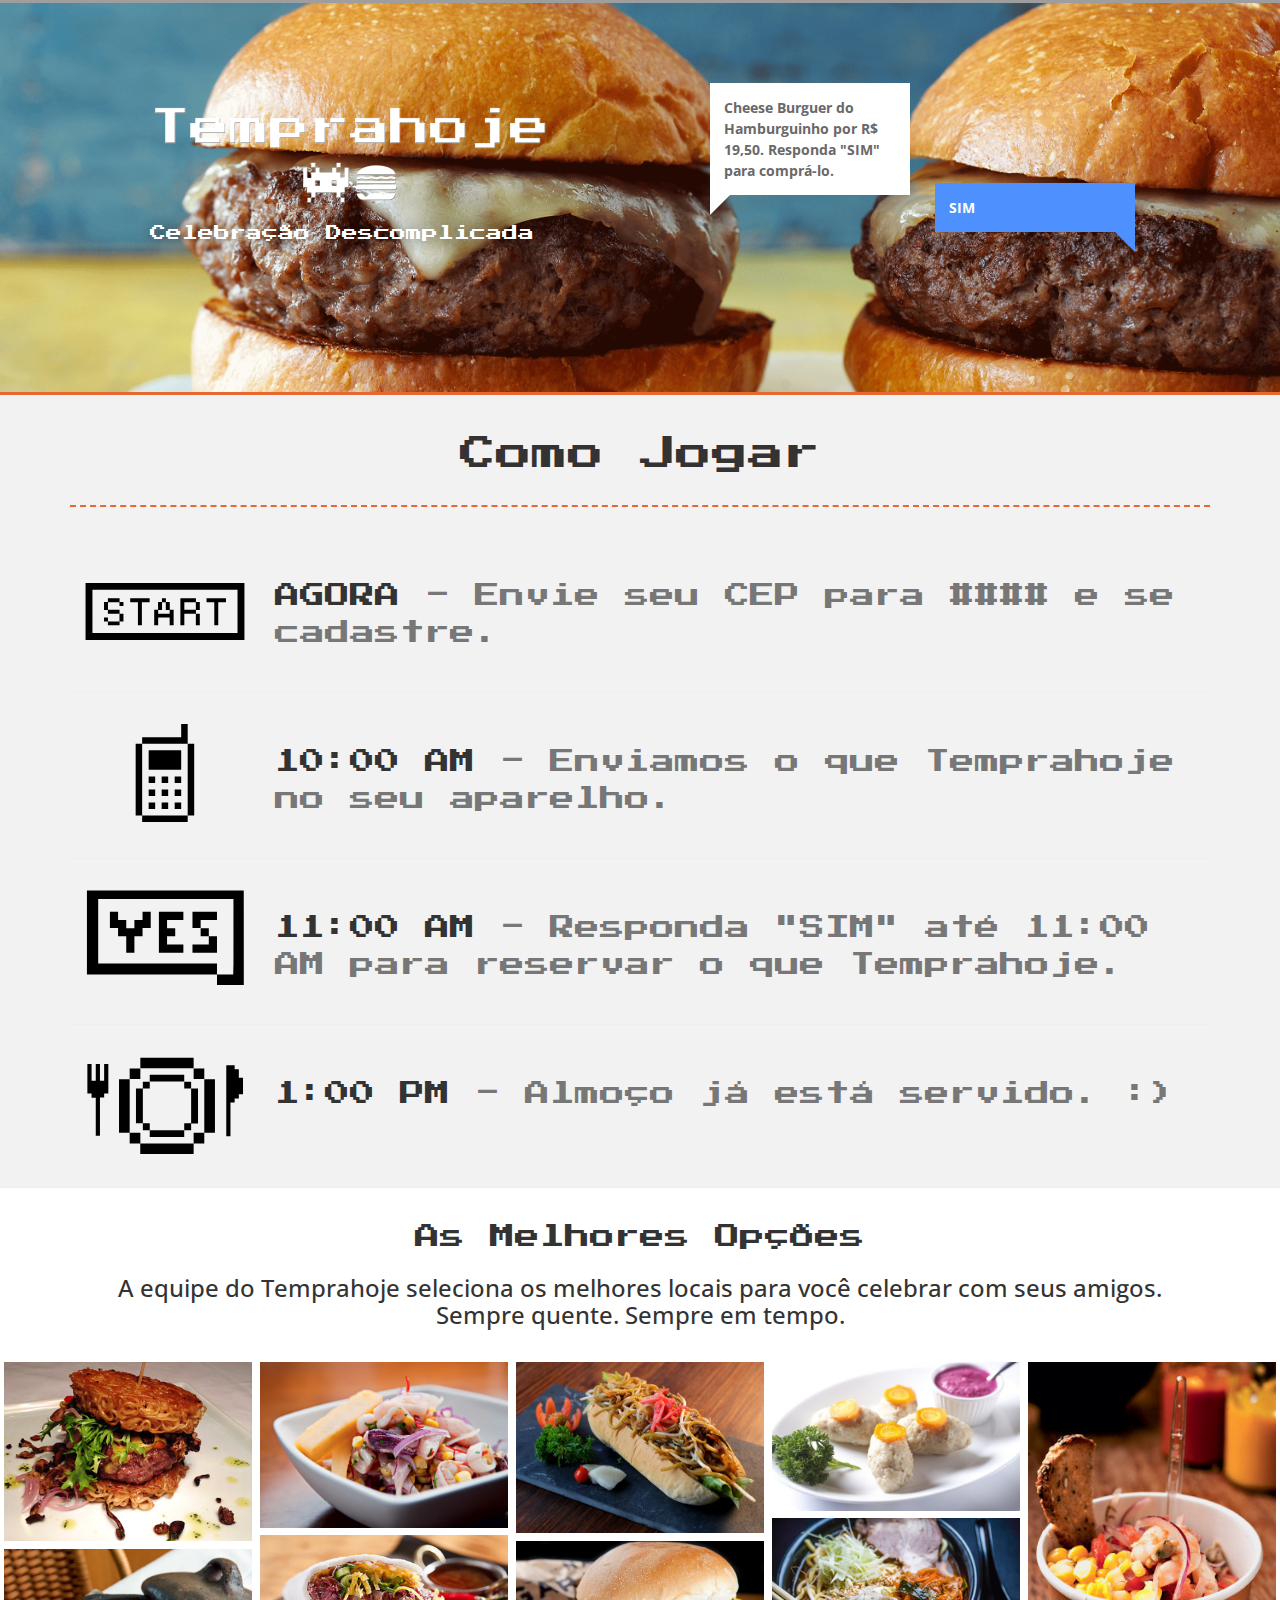
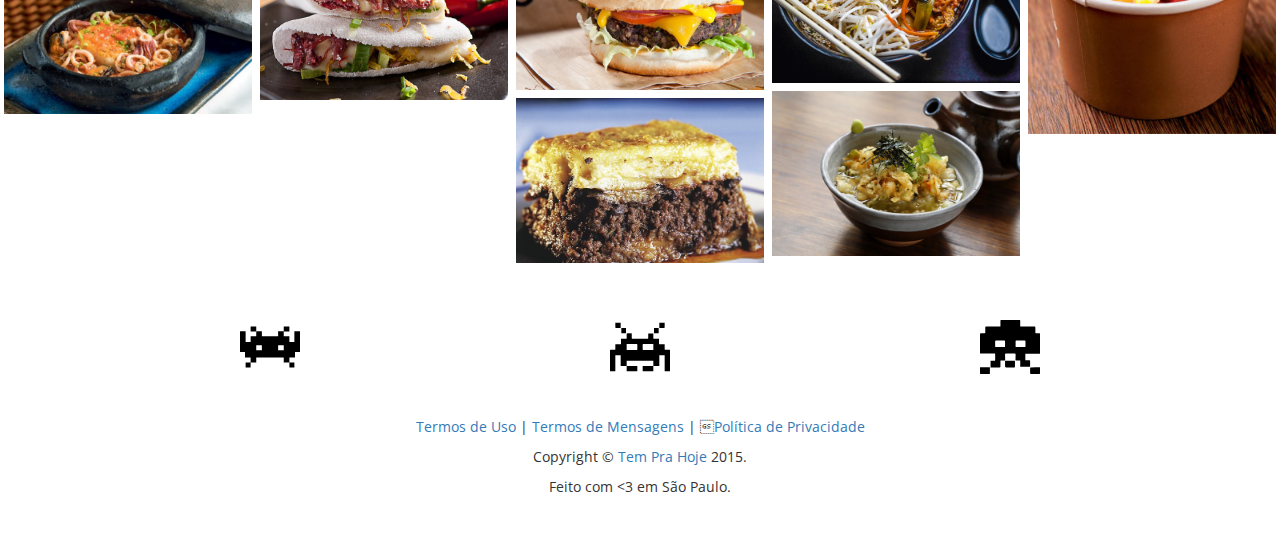
==== commit c175342e: "Alterações" ====
--- a/index.html
+++ b/index.html
@@ -5,9 +5,10 @@
   <meta http-equiv="X-UA-Compatible" content="IE=edge, chrome=1" />
   <meta name="viewport" content="width=device-width, initial-scale=1.0" />
   <meta name="description" content="" />
-  <meta name="author" content="" />
-  <title>#Temprahoje</title>
+  <meta name="author" content="Equipe Temprahoje" />
+  <title>Temprahoje</title>
   <link href="css/style.css" rel="stylesheet" />
+  <link rel="shortcut icon" href="/favicon.ico" />
   <!--[if lt IE 9]>
       <script src="https://oss.maxcdn.com/libs/html5shiv/3.7.0/html5shiv.js"></script>
       <script src="https://oss.maxcdn.com/libs/respond.js/1.4.2/respond.min.js"></script>
@@ -21,7 +22,12 @@
     <div class="headline">
       <div class="container">
         <div class="col-md-6 col-xs-12 col-lg-6 col-sm-6 headline-title">
-          <h1>#Temprahoje</h1>
+          <h1>
+            <br />
+            <a href="/" title="Ir para a página inicial do site.">
+              <img alt="Marca do Temprahoje" class="img-responsive" src="images/logos/logo_white.png" width="400" />
+            </a>
+          </h1>
           <h2>Celebração Descomplicada</h2>
         </div>
         <div class="col-md-6 col-xs-12 col-lg-6 col-sm-6 headline-talks">
@@ -284,7 +290,7 @@
     <div class="row">
       <div class="col-lg-12 text-center">
         <p>
-          <a href="#">Termos de Uso</a> |
+          <a href="/termos-de-uso.html">Termos de Uso</a> |
           <a href="#">Termos de Mensagens</a> |
            <a href="#">Política de Privacidade</a>
--- a/css/style.css
+++ b/css/style.css
@@ -43,7 +43,7 @@
 .headline h2 {
   color: #FFF; //#EB7D4D;
   font-family: 'Press Start 2P', cursive;
-  font-size: 20px;
+  font-size: 16px;
   text-shadow: 0 0 15px rgba(0,0,0,0.5)
 }
 
@@ -404,6 +404,7 @@
   .container {margin: 0 15px;}
   .headline {padding: 75px 0 75px 0;}
   .headline h1, .headline h2 {text-align: center;}
+  .headline h1 img {margin: 0 auto;}
   .headline h2 {margin-bottom: 50px;}
   .featurette-divider {margin: 40px 0;}
   .featurette-heading {font-size: 20px;}
@@ -414,8 +415,9 @@
   .talk-request, .talk-response {text-align: center;}
 }
 
-@media(max-width:668px) {
+@media (max-width:668px) {
   .headline {padding: 75px 0 75px 0;}
+  .headline h1, .headline h2 {text-align: center;}
   .headline h1 {font-size: 30px;}
   .headline h2 {
       font-size: 32px;
